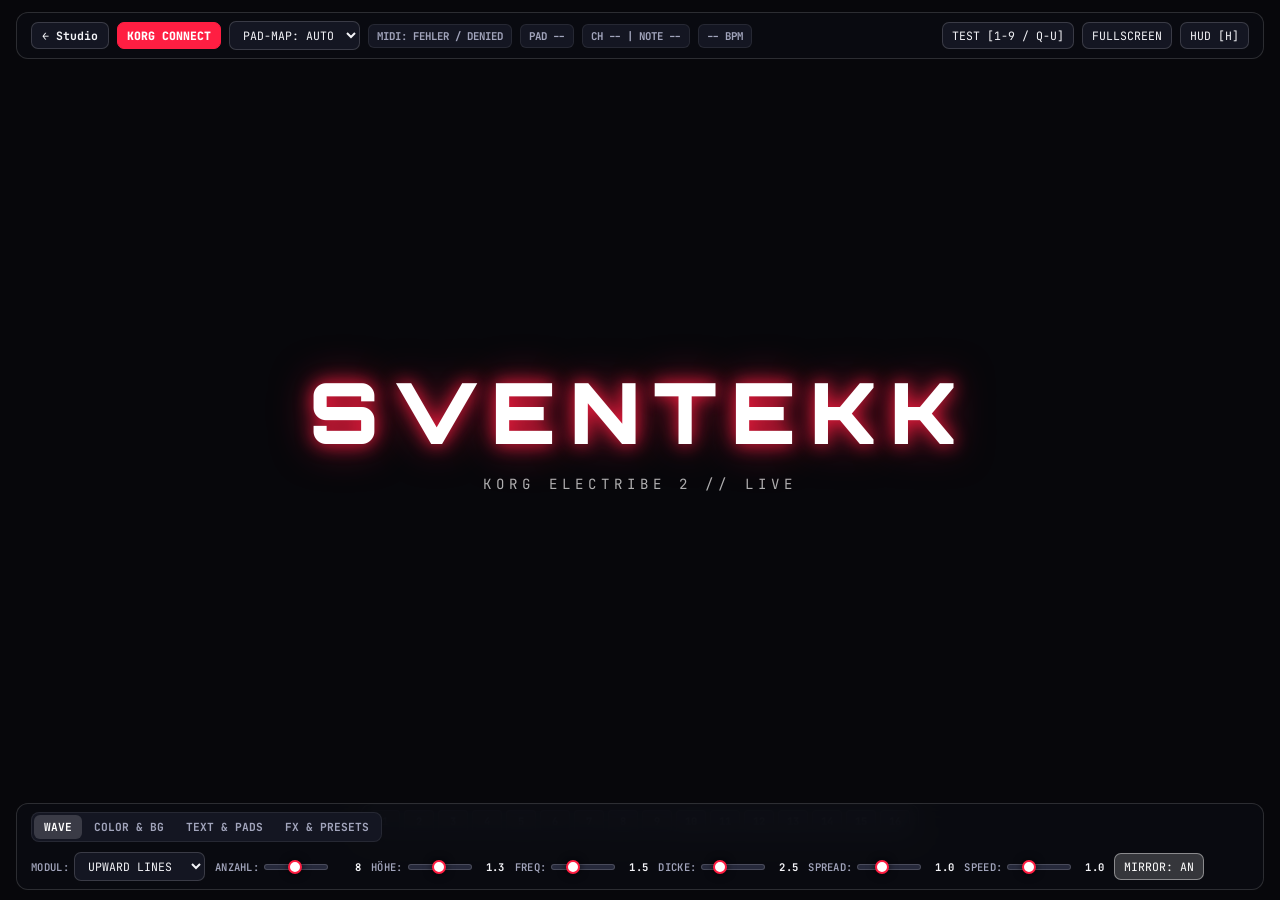
==== korg-live.html @ 54fda0f6 "Add files via upload" ====
<!DOCTYPE html>
<html lang="de">
<head>
  <meta charset="UTF-8" />
  <meta name="viewport" content="width=device-width, initial-scale=1.0" />
  <title>SVENTEKK // KORG ELECTRIBE 2 LIVE</title>
  <style>
    @import url('https://fonts.googleapis.com/css2?family=Orbitron:wght@700;900&family=JetBrains+Mono:wght@400;600;800&family=Black+Ops+One&family=Audiowide&display=swap');

    * {
      box-sizing: border-box;
      margin: 0;
      padding: 0;
      user-select: none;
    }

    :root {
      --accent: #ff1e42;
      --bg1: #07070b;
      --bg2: #190712;
      --bg-angle: 135deg;
      --bg-glow: 0.35;
      --panel: rgba(11, 12, 18, 0.88);
      --border: rgba(255, 255, 255, 0.14);
      --text: #f4f4f8;
      --muted: #a2a5bc;
      --control-bg: #141622;
      --track-bg: #26293b;
    }

    body {
      background: var(--bg1);
      color: var(--text);
      font-family: 'JetBrains Mono', monospace;
      overflow: hidden;
      width: 100vw;
      height: 100vh;
    }

    #bg-layer {
      position: fixed;
      inset: 0;
      z-index: 0;
      background: var(--bg1);
    }

    #stage {
      position: fixed;
      inset: 0;
      width: 100%;
      height: 100%;
      z-index: 1;
    }

    canvas#visualizer {
      position: fixed;
      inset: 0;
      width: 100%;
      height: 100%;
      display: block;
      z-index: 1;
    }

    #strobe-layer {
      position: fixed;
      inset: 0;
      pointer-events: none;
      opacity: 0;
      z-index: 2;
      mix-blend-mode: screen;
    }

    #center-overlay {
      position: fixed;
      inset: 0;
      display: flex;
      flex-direction: column;
      align-items: center;
      justify-content: center;
      pointer-events: none;
      z-index: 3;
      text-align: center;
      padding: 0 24px;
    }

    #artist-title {
      font-family: 'Orbitron', sans-serif;
      font-size: clamp(2.4rem, 6.6vw, 5.8rem);
      font-weight: 900;
      letter-spacing: 0.16em;
      text-transform: uppercase;
      color: #ffffff;
      text-shadow: 0 0 18px var(--accent), 0 0 42px color-mix(in srgb, var(--accent) 55%, transparent);
    }

    #sub-tag {
      margin-top: 10px;
      font-size: clamp(0.7rem, 1.2vw, 0.88rem);
      letter-spacing: 0.36em;
      color: rgba(255, 255, 255, 0.68);
      text-transform: uppercase;
    }

    #pad-callout {
      margin-top: 18px;
      padding: 6px 16px;
      border-radius: 999px;
      font-size: 0.82rem;
      font-weight: 800;
      letter-spacing: 0.14em;
      background: rgba(15, 17, 26, 0.78);
      border: 1px solid rgba(255, 255, 255, 0.18);
      color: #e2e8f0;
      opacity: 0;
      transform: translateY(6px) scale(0.95);
      transition: opacity 0.1s ease, transform 0.1s ease, border-color 0.1s ease, box-shadow 0.1s ease;
    }

    #pad-callout.active {
      opacity: 1;
      transform: translateY(0) scale(1);
    }

    #pad-callout.hidden-callout,
    body.hud-hidden #pad-callout {
      display: none !important;
    }

    #pad-grid {
      position: fixed;
      left: 50%;
      bottom: 62px;
      transform: translateX(-50%);
      z-index: 9;
      display: grid;
      grid-template-columns: repeat(16, 30px);
      gap: 4px;
      background: rgba(11, 12, 18, 0.92);
      border: 1px solid var(--border);
      padding: 5px 8px;
      border-radius: 9px;
      backdrop-filter: blur(12px);
    }

    #pad-grid.hidden-grid,
    body.hud-hidden #pad-grid {
      display: none;
    }

    .pad-cell {
      height: 22px;
      border-radius: 4px;
      background: #191c2b;
      border: 1px solid rgba(255, 255, 255, 0.16);
      display: flex;
      align-items: center;
      justify-content: center;
      font-size: 0.65rem;
      font-weight: 800;
      color: #c4c8e0;
      cursor: pointer;
      transition: transform 0.06s ease;
    }

    .pad-cell.triggered {
      transform: translateY(-2px) scale(1.06);
      border-color: #ffffff;
    }

    .pad-cell:active {
      transform: scale(0.92);
    }

    .pad-routing-list {
      display: flex;
      align-items: center;
      gap: 4px;
      flex-wrap: wrap;
      max-width: 100%;
    }

    .pad-route-card {
      display: flex;
      flex-direction: column;
      align-items: center;
      gap: 2px;
      padding: 3px 4px;
      border-radius: 6px;
      background: #11131d;
      border: 1px solid rgba(255, 255, 255, 0.1);
      min-width: 40px;
      transition: border-color 0.08s ease, box-shadow 0.08s ease;
    }

    .pad-route-card.triggered {
      border-color: #ffffff;
      box-shadow: 0 0 10px rgba(255, 255, 255, 0.45);
    }

    .pad-route-num {
      font-size: 0.6rem;
      font-weight: 800;
      color: #cbd5e1;
    }

    .pad-route-btns {
      display: flex;
      gap: 2px;
    }

    .mini-flag {
      padding: 1px 4px;
      font-size: 0.55rem;
      font-weight: 800;
      border-radius: 3px;
      border: 1px solid rgba(255, 255, 255, 0.14);
      background: #1a1d2d;
      color: #7c819c;
      cursor: pointer;
      line-height: 1.25;
    }

    .mini-flag.on-line {
      background: rgba(56, 189, 248, 0.24);
      border-color: #38bdf8;
      color: #7dd3fc;
    }

    .mini-flag.on-shake {
      background: rgba(255, 30, 66, 0.28);
      border-color: #ff1e42;
      color: #fda4af;
    }

    .mini-flag.on-rand {
      background: rgba(250, 204, 21, 0.24);
      border-color: #facc15;
      color: #fef08a;
    }

    .hud {
      position: fixed;
      left: 16px;
      right: 16px;
      z-index: 10;
      display: flex;
      flex-wrap: wrap;
      gap: 10px;
      align-items: center;
      justify-content: space-between;
      background: var(--panel);
      border: 1px solid var(--border);
      backdrop-filter: blur(14px);
      padding: 8px 14px;
      border-radius: 12px;
      transition: opacity 0.2s ease, transform 0.2s ease;
    }

    .hud-top { top: 12px; }
    .hud-bottom { bottom: 10px; }

    body.hud-hidden .hud {
      opacity: 0;
      pointer-events: none;
      transform: translateY(-10px);
    }
    body.hud-hidden .hud-bottom {
      transform: translateY(10px);
    }

    .group {
      display: flex;
      align-items: center;
      gap: 8px;
      flex-wrap: wrap;
    }

    .tab-bar {
      display: flex;
      gap: 2px;
      background: var(--control-bg);
      padding: 2px;
      border-radius: 8px;
      border: 1px solid rgba(255, 255, 255, 0.08);
    }

    .tab-btn {
      background: transparent;
      border: none;
      padding: 5px 10px;
      border-radius: 6px;
      font-size: 0.7rem;
      font-weight: 700;
      color: var(--muted);
      cursor: pointer;
    }

    .tab-btn.active {
      background: rgba(255, 255, 255, 0.16);
      color: #fff;
    }

    .tab-panel {
      display: none;
      align-items: center;
      gap: 10px;
      flex-wrap: wrap;
    }

    .tab-panel.active {
      display: flex;
    }

    .status-pill {
      padding: 4px 8px;
      border-radius: 6px;
      font-size: 0.67rem;
      font-weight: 700;
      background: var(--control-bg);
      border: 1px solid rgba(255, 255, 255, 0.08);
      color: var(--muted);
    }

    .status-pill.connected {
      background: rgba(16, 185, 129, 0.16);
      border-color: rgba(16, 185, 129, 0.4);
      color: #34d399;
    }

    .status-pill.pad-hot {
      color: #ffffff;
      border-color: var(--accent);
      background: rgba(255, 255, 255, 0.14);
    }

    button, select, input[type="text"] {
      background: var(--control-bg);
      color: var(--text);
      border: 1px solid rgba(255, 255, 255, 0.16);
      padding: 5px 9px;
      border-radius: 7px;
      font-family: inherit;
      font-size: 0.72rem;
      cursor: pointer;
      outline: none;
    }

    select option {
      background: #12141e;
      color: #f4f4f8;
    }

    input[type="text"] { cursor: text; }
    button:hover, select:hover { border-color: rgba(255, 255, 255, 0.36); }

    button.active-toggle {
      background: rgba(255, 255, 255, 0.18);
      border-color: rgba(255, 255, 255, 0.42);
      color: #fff;
    }

    button.primary {
      background: var(--accent);
      border-color: var(--accent);
      color: #fff;
      font-weight: 800;
    }

    label {
      font-size: 0.66rem;
      color: var(--muted);
      display: flex;
      align-items: center;
      gap: 5px;
      font-weight: 600;
      letter-spacing: 0.03em;
    }

    label span.val {
      color: var(--text);
      min-width: 28px;
      text-align: right;
      font-variant-numeric: tabular-nums;
      font-weight: 700;
    }

    input[type="range"] {
      -webkit-appearance: none;
      appearance: none;
      width: 64px;
      height: 6px;
      border-radius: 999px;
      background: var(--track-bg);
      border: 1px solid rgba(255, 255, 255, 0.16);
      cursor: pointer;
      outline: none;
    }

    input[type="range"]::-webkit-slider-thumb {
      -webkit-appearance: none;
      appearance: none;
      width: 14px;
      height: 14px;
      border-radius: 50%;
      background: #ffffff;
      border: 2px solid var(--accent);
      box-shadow: 0 0 8px rgba(0, 0, 0, 0.7);
      cursor: pointer;
    }

    input[type="range"]::-moz-range-track {
      height: 6px;
      border-radius: 999px;
      background: var(--track-bg);
      border: 1px solid rgba(255, 255, 255, 0.16);
    }

    input[type="range"]::-moz-range-thumb {
      width: 14px;
      height: 14px;
      border-radius: 50%;
      background: #ffffff;
      border: 2px solid var(--accent);
      box-shadow: 0 0 8px rgba(0, 0, 0, 0.7);
      cursor: pointer;
    }

    .swatches {
      display: flex;
      align-items: center;
      gap: 4px;
    }

    .swatch {
      width: 14px;
      height: 14px;
      border-radius: 50%;
      border: 1px solid rgba(255, 255, 255, 0.4);
      cursor: pointer;
    }
    .swatch:hover { transform: scale(1.15); }

    input[type="color"] {
      width: 22px;
      height: 22px;
      border: 1px solid rgba(255, 255, 255, 0.2);
      border-radius: 5px;
      background: var(--control-bg);
      padding: 1px;
      cursor: pointer;
    }

    a.back-btn {
      color: var(--text);
      text-decoration: none;
      font-size: 0.72rem;
      font-weight: 700;
      padding: 5px 10px;
      border-radius: 7px;
      background: var(--control-bg);
      border: 1px solid rgba(255, 255, 255, 0.16);
    }
    a.back-btn:hover { border-color: rgba(255, 255, 255, 0.36); }
  </style>
</head>
<body>

  <div id="bg-layer"></div>

  <div id="stage">
    <canvas id="visualizer"></canvas>
    <div id="strobe-layer"></div>

    <div id="center-overlay">
      <div id="artist-title">SVENTEKK</div>
      <div id="sub-tag">KORG ELECTRIBE 2 // LIVE</div>
      <div id="pad-callout">PAD 01 · LINES + SHAKE</div>
    </div>
  </div>

  <!-- 16-Pad Streifen -->
  <div id="pad-grid"></div>

  <!-- Top Bar -->
  <div class="hud hud-top">
    <div class="group">
      <a href="index.html" class="back-btn">← Studio</a>
      <button id="btn-midi" class="primary">KORG CONNECT</button>
      <select id="select-padmap" title="Wie Korg-Pads erkannt werden">
        <option value="auto">PAD-MAP: AUTO</option>
        <option value="channel">CHANNEL 1-16</option>
        <option value="note">NOTE-SCALE</option>
      </select>
      <span id="midi-status" class="status-pill">MIDI: OFF</span>
      <span id="pad-indicator" class="status-pill">PAD --</span>
      <span id="midi-debug" class="status-pill">CH -- | NOTE --</span>
      <span id="bpm-display" class="status-pill">-- BPM</span>
    </div>

    <div class="group">
      <button id="btn-test-pad">TEST [1-9 / Q-U]</button>
      <button id="btn-fullscreen">FULLSCREEN</button>
      <button id="btn-hide-hud">HUD [H]</button>
    </div>
  </div>

  <!-- Bottom Bar -->
  <div class="hud hud-bottom">
    <div class="tab-bar">
      <button class="tab-btn active" data-tab="wave">WAVE</button>
      <button class="tab-btn" data-tab="color">COLOR & BG</button>
      <button class="tab-btn" data-tab="text">TEXT & PADS</button>
      <button class="tab-btn" data-tab="fx">FX & PRESETS</button>
    </div>

    <!-- Tab 1: Wave-Module & Parameter -->
    <div class="tab-panel active" id="panel-wave">
      <label>MODUL:
        <select id="select-shape">
          <option value="upward-lines">UPWARD LINES</option>
          <option value="ribbon">CLEAN RIBBON</option>
          <option value="dual-wave">DUAL SINE</option>
          <option value="harmonic">HARMONIC WAVE</option>
          <option value="pulse-arc">PULSE ARC</option>
          <option value="matrix-bars">MATRIX BARS</option>
          <option value="zaag">ZAAG STEP</option>
        </select>
      </label>

      <label>ANZAHL:
        <input type="range" id="range-count" min="1" max="16" step="1" value="8" />
        <span class="val" id="val-count">8</span>
      </label>

      <label>HÖHE:
        <input type="range" id="range-height" min="0.2" max="2.5" step="0.1" value="1.3" />
        <span class="val" id="val-height">1.3</span>
      </label>

      <label>FREQ:
        <input type="range" id="range-freq" min="0.5" max="4.0" step="0.1" value="1.5" />
        <span class="val" id="val-freq">1.5</span>
      </label>

      <label>DICKE:
        <input type="range" id="range-width" min="1" max="8" step="0.5" value="2.5" />
        <span class="val" id="val-width">2.5</span>
      </label>

      <label>SPREAD:
        <input type="range" id="range-spread" min="0.2" max="2.5" step="0.1" value="1.0" />
        <span class="val" id="val-spread">1.0</span>
      </label>

      <label>SPEED:
        <input type="range" id="range-speed" min="0.2" max="3.0" step="0.1" value="1.0" />
        <span class="val" id="val-speed">1.0</span>
      </label>

      <button id="btn-mirror" class="active-toggle">MIRROR: AN</button>
    </div>

    <!-- Tab 2: Color & Background -->
    <div class="tab-panel" id="panel-color">
      <label>WAVE-FARBE:
        <select id="select-colormode">
          <option value="single">SINGLE</option>
          <option value="pad-mix">16-PAD MIX</option>
          <option value="duo">DUO (1 + 2)</option>
          <option value="spectrum">SPECTRUM</option>
        </select>
      </label>

      <label>FARBE 1:
        <div class="swatches">
          <div class="swatch" style="background:#ff1e42;" data-color="#ff1e42"></div>
          <div class="swatch" style="background:#00f5d4;" data-color="#00f5d4"></div>
          <div class="swatch" style="background:#39ff14;" data-color="#39ff14"></div>
          <div class="swatch" style="background:#ff2a85;" data-color="#ff2a85"></div>
          <div class="swatch" style="background:#a855f7;" data-color="#a855f7"></div>
          <div class="swatch" style="background:#facc15;" data-color="#facc15"></div>
        </div>
        <input type="color" id="input-color" value="#ff1e42" />
      </label>

      <label>FARBE 2:
        <input type="color" id="input-color2" value="#00f5d4" />
      </label>

      <label>BG-MODUS:
        <select id="select-bgmode">
          <option value="solid">NORMAL (SOLID)</option>
          <option value="gradient">VERLAUF (GRADIENT)</option>
          <option value="neon">NEON GLOW</option>
          <option value="pulse">KICK-NEON PULSE</option>
        </select>
      </label>

      <label>BG 1:
        <input type="color" id="input-bg" value="#07070b" />
      </label>

      <label>BG 2:
        <input type="color" id="input-bg2" value="#1c0714" />
      </label>

      <label>WINKEL:
        <input type="range" id="range-bgangle" min="0" max="360" step="5" value="135" />
        <span class="val" id="val-bgangle">135°</span>
      </label>

      <label>BG-GLOW:
        <input type="range" id="range-bgglow" min="0" max="1" step="0.05" value="0.4" />
        <span class="val" id="val-bgglow">0.40</span>
      </label>

      <label>TRAIL:
        <input type="range" id="range-trail" min="0.1" max="0.85" step="0.02" value="0.34" />
        <span class="val" id="val-trail">0.34</span>
      </label>

      <label>BASIS Y:
        <input type="range" id="range-basey" min="0.3" max="1.0" step="0.01" value="1.00" />
        <span class="val" id="val-basey">1.00</span>
      </label>
    </div>

    <!-- Tab 3: Text & Pro-Pad Routing -->
    <div class="tab-panel" id="panel-text">
      <label>NAME:
        <input type="text" id="input-name" value="SVENTEKK" maxlength="20" style="width:95px;" />
      </label>
      <label>FONT:
        <select id="select-font">
          <option value="'Orbitron', sans-serif">ORBITRON</option>
          <option value="'Black Ops One', cursive">STENCIL</option>
          <option value="'Audiowide', cursive">AUDIOWIDE</option>
          <option value="'JetBrains Mono', monospace">MONO</option>
        </select>
      </label>

      <div class="pad-routing-list" id="pad-routing-list" title="L = Linien bewegen, S = Shake, R = Zufällige Position"></div>

      <button id="btn-preset-kickshake" title="Shake nur auf Pad 1, Linien auf allen Pads">PAD 1 SHAKE</button>
      <button id="btn-all-rand" title="Zufällige Linie/Zone bei Auslösung ein/aus">RND POS: AUS</button>
      <button id="btn-callout-toggle" class="active-toggle">PAD-POPUP: AN</button>
      <button id="btn-pads-toggle" class="active-toggle">16-PADS</button>
    </div>

    <!-- Tab 4: FX & Presets -->
    <div class="tab-panel" id="panel-fx">
      <button id="btn-audio">AUDIO IN</button>
      <button id="btn-strobe">STROBE: AUS</button>
      <button id="btn-shake-master" class="active-toggle">SHAKE MASTER: AN</button>
      <select id="select-preset">
        <option value="">PRESET...</option>
        <option value="slot1">SLOT 1</option>
        <option value="slot2">SLOT 2</option>
        <option value="slot3">SLOT 3</option>
      </select>
      <button id="btn-save-preset">SAVE</button>
    </div>
  </div>

  <script>
    const bgLayer = document.getElementById('bg-layer');
    const stage = document.getElementById('stage');
    const canvas = document.getElementById('visualizer');
    const ctx = canvas.getContext('2d', { alpha: true });
    const strobeLayer = document.getElementById('strobe-layer');
    const padGrid = document.getElementById('pad-grid');
    const padRoutingList = document.getElementById('pad-routing-list');

    const artistTitle = document.getElementById('artist-title');
    const subTag = document.getElementById('sub-tag');
    const padCallout = document.getElementById('pad-callout');
    const midiStatus = document.getElementById('midi-status');
    const padIndicator = document.getElementById('pad-indicator');
    const midiDebug = document.getElementById('midi-debug');
    const bpmDisplay = document.getElementById('bpm-display');

    const inputName = document.getElementById('input-name');
    const selectFont = document.getElementById('select-font');
    const selectShape = document.getElementById('select-shape');
    const selectColorMode = document.getElementById('select-colormode');
    const selectBgMode = document.getElementById('select-bgmode');
    const selectPadMap = document.getElementById('select-padmap');

    const rangeCount = document.getElementById('range-count');
    const rangeHeight = document.getElementById('range-height');
    const rangeFreq = document.getElementById('range-freq');
    const rangeWidth = document.getElementById('range-width');
    const rangeSpread = document.getElementById('range-spread');
    const rangeSpeed = document.getElementById('range-speed');
    const rangeBgAngle = document.getElementById('range-bgangle');
    const rangeBgGlow = document.getElementById('range-bgglow');
    const rangeTrail = document.getElementById('range-trail');
    const rangeBaseY = document.getElementById('range-basey');

    const valCount = document.getElementById('val-count');
    const valHeight = document.getElementById('val-height');
    const valFreq = document.getElementById('val-freq');
    const valWidth = document.getElementById('val-width');
    const valSpread = document.getElementById('val-spread');
    const valSpeed = document.getElementById('val-speed');
    const valBgAngle = document.getElementById('val-bgangle');
    const valBgGlow = document.getElementById('val-bgglow');
    const valTrail = document.getElementById('val-trail');
    const valBaseY = document.getElementById('val-basey');

    const inputColor = document.getElementById('input-color');
    const inputColor2 = document.getElementById('input-color2');
    const inputBg = document.getElementById('input-bg');
    const inputBg2 = document.getElementById('input-bg2');
    const selectPreset = document.getElementById('select-preset');

    const NEON_PALETTE = [
      '#ff1e42', '#00f5d4', '#39ff14', '#ff2a85',
      '#a855f7', '#facc15', '#38bdf8', '#fb923c'
    ];

    function hexToRgb(hex) {
      const clean = (hex || '#07070b').replace('#', '');
      const num = parseInt(clean.padEnd(6, '0').slice(0, 6), 16);
      return {
        r: (num >> 16) & 255,
        g: (num >> 8) & 255,
        b: num & 255
      };
    }

    let primaryColor = inputColor.value;
    let secondaryColor = inputColor2.value;
    let bgColor = inputBg.value;
    let bgColor2 = inputBg2.value;
    let rgb1 = hexToRgb(primaryColor);
    let rgb2 = hexToRgb(secondaryColor);
    let bgRgb1 = hexToRgb(bgColor);
    let bgRgb2 = hexToRgb(bgColor2);

    let colorMode = selectColorMode.value;
    let bgMode = selectBgMode.value;
    let padMapMode = selectPadMap.value;
    let bgAngle = parseInt(rangeBgAngle.value, 10);
    let bgGlow = parseFloat(rangeBgGlow.value);

    let waveCount = parseInt(rangeCount.value, 10);
    let waveHeight = parseFloat(rangeHeight.value);
    let freqScale = parseFloat(rangeFreq.value);
    let lineThickness = parseFloat(rangeWidth.value);
    let spreadScale = parseFloat(rangeSpread.value);
    let waveSpeed = parseFloat(rangeSpeed.value);
    let trailAlpha = parseFloat(rangeTrail.value);
    let baseLineRatio = parseFloat(rangeBaseY.value);
    let waveShape = selectShape.value;

    let mirrorEnabled = true;
    let strobeEnabled = false;
    let shakeMasterEnabled = true;
    let calloutEnabled = true;
    let time = 0;
    let shakeImpulse = 0;
    let calloutTimer = null;

    let analyser = null;
    let audioData = null;
    let midiAccessInstance = null;

    const channelLastNote = new Map();
    const noteToPadSlot = new Map();
    let nextAutoSlot = 0;

    const NUM_PADS = 16;
    const pads = Array.from({ length: NUM_PADS }, (_, i) => {
      const col = NEON_PALETTE[i % NEON_PALETTE.length];
      const homeX = (i + 0.5) / NUM_PADS;
      return {
        id: i + 1,
        energy: 0,
        hitFlash: 0,
        linesOn: true,
        shakeOn: i === 0,
        randPosOn: false,
        homeX,
        centerX: homeX,
        randSpotX: homeX,
        phase: i * 0.55,
        freq: 2.0 + (i % 6) * 0.75,
        color: col,
        rgb: hexToRgb(col),
        el: null,
        cardEl: null,
        lineBtn: null,
        shakeBtn: null,
        randBtn: null
      };
    });

    function syncPadRoutingUI() {
      pads.forEach((pad) => {
        if (pad.lineBtn) {
          pad.lineBtn.classList.toggle('on-line', pad.linesOn);
          pad.lineBtn.title = `Pad ${pad.id}: Linien ${pad.linesOn ? 'AN' : 'AUS'}`;
        }
        if (pad.shakeBtn) {
          pad.shakeBtn.classList.toggle('on-shake', pad.shakeOn);
          pad.shakeBtn.title = `Pad ${pad.id}: Shake ${pad.shakeOn ? 'AN' : 'AUS'}`;
        }
        if (pad.randBtn) {
          pad.randBtn.classList.toggle('on-rand', pad.randPosOn);
          pad.randBtn.title = `Pad ${pad.id}: ${pad.randPosOn ? 'Zufällige Position (RND)' : 'Fester Bereich / Rechte Seite'}`;
        }
      });

      const btnAllRand = document.getElementById('btn-all-rand');
      const anyRand = pads.some((p) => p.randPosOn);
      btnAllRand.textContent = `RND POS: ${anyRand ? 'AN' : 'AUS'}`;
      btnAllRand.classList.toggle('active-toggle', anyRand);
    }

    pads.forEach((pad) => {
      const cell = document.createElement('div');
      cell.className = 'pad-cell';
      cell.textContent = pad.id;
      cell.title = `Pad ${pad.id}`;
      cell.addEventListener('pointerdown', () => triggerPad(pad.id - 1, 127, 36 + pad.id));
      padGrid.appendChild(cell);
      pad.el = cell;

      const card = document.createElement('div');
      card.className = 'pad-route-card';

      const num = document.createElement('span');
      num.className = 'pad-route-num';
      num.textContent = `P${pad.id}`;

      const btns = document.createElement('div');
      btns.className = 'pad-route-btns';

      const lBtn = document.createElement('button');
      lBtn.type = 'button';
      lBtn.className = 'mini-flag';
      lBtn.textContent = 'L';
      lBtn.addEventListener('click', (e) => {
        e.stopPropagation();
        pad.linesOn = !pad.linesOn;
        syncPadRoutingUI();
      });

      const sBtn = document.createElement('button');
      sBtn.type = 'button';
      sBtn.className = 'mini-flag';
      sBtn.textContent = 'S';
      sBtn.addEventListener('click', (e) => {
        e.stopPropagation();
        pad.shakeOn = !pad.shakeOn;
        syncPadRoutingUI();
      });

      const rBtn = document.createElement('button');
      rBtn.type = 'button';
      rBtn.className = 'mini-flag';
      rBtn.textContent = 'R';
      rBtn.addEventListener('click', (e) => {
        e.stopPropagation();
        pad.randPosOn = !pad.randPosOn;
        if (!pad.randPosOn) {
          pad.centerX = pad.homeX;
          pad.randSpotX = pad.homeX;
        }
        syncPadRoutingUI();
      });

      btns.appendChild(lBtn);
      btns.appendChild(sBtn);
      btns.appendChild(rBtn);
      card.appendChild(num);
      card.appendChild(btns);
      padRoutingList.appendChild(card);

      pad.cardEl = card;
      pad.lineBtn = lBtn;
      pad.shakeBtn = sBtn;
      pad.randBtn = rBtn;
    });
    syncPadRoutingUI();

    document.getElementById('btn-preset-kickshake').addEventListener('click', () => {
      pads.forEach((p, idx) => {
        p.linesOn = true;
        p.shakeOn = idx === 0;
      });
      syncPadRoutingUI();
    });

    document.getElementById('btn-all-rand').addEventListener('click', () => {
      const target = !pads.every((p) => p.randPosOn);
      pads.forEach((p) => {
        p.randPosOn = target;
        if (!target) {
          p.centerX = p.homeX;
          p.randSpotX = p.homeX;
        }
      });
      syncPadRoutingUI();
    });

    document.querySelectorAll('.tab-btn').forEach((btn) => {
      btn.addEventListener('click', () => {
        document.querySelectorAll('.tab-btn').forEach((b) => b.classList.remove('active'));
        document.querySelectorAll('.tab-panel').forEach((p) => p.classList.remove('active'));
        btn.classList.add('active');
        document.getElementById(`panel-${btn.dataset.tab}`).classList.add('active');
      });
    });

    let clockTicks = [];
    let viewW = window.innerWidth;
    let viewH = window.innerHeight;

    function resize() {
      viewW = window.innerWidth;
      viewH = window.innerHeight;
      const dpr = Math.min(window.devicePixelRatio || 1, 1.5);
      canvas.width = Math.floor(viewW * dpr);
      canvas.height = Math.floor(viewH * dpr);
      ctx.setTransform(dpr, 0, 0, dpr, 0, 0);
      ctx.lineCap = 'round';
      ctx.lineJoin = 'round';
    }
    window.addEventListener('resize', resize);
    resize();

    function applyBackgroundStyle(pulseBoost = 0) {
      const glowAlpha = Math.min(0.85, bgGlow + pulseBoost);
      if (bgMode === 'solid') {
        bgLayer.style.background = bgColor;
      } else if (bgMode === 'gradient') {
        bgLayer.style.background = `linear-gradient(${bgAngle}deg, ${bgColor} 0%, ${bgColor2} 100%)`;
      } else if (bgMode === 'neon') {
        bgLayer.style.background =
          `radial-gradient(circle at 50% 52%, rgba(${rgb1.r}, ${rgb1.g}, ${rgb1.b}, ${glowAlpha.toFixed(2)}) 0%, rgba(${bgRgb2.r}, ${bgRgb2.g}, ${bgRgb2.b}, 0.88) 52%, ${bgColor} 100%)`;
      } else if (bgMode === 'pulse') {
        const dynamicAng = (bgAngle + Math.sin(time * 0.8) * 35) % 360;
        bgLayer.style.background =
          `radial-gradient(circle at 50% 50%, rgba(${rgb1.r}, ${rgb1.g}, ${rgb1.b}, ${Math.min(0.9, glowAlpha * 1.15).toFixed(2)}) 0%, transparent 62%), linear-gradient(${dynamicAng}deg, ${bgColor}, ${bgColor2})`;
      }
    }

    function setBgColor1(hex) {
      bgColor = hex;
      bgRgb1 = hexToRgb(hex);
      inputBg.value = hex;
      applyBackgroundStyle();
    }

    function setBgColor2(hex) {
      bgColor2 = hex;
      bgRgb2 = hexToRgb(hex);
      inputBg2.value = hex;
      applyBackgroundStyle();
    }

    function setNeonColor(hex) {
      primaryColor = hex;
      rgb1 = hexToRgb(hex);
      inputColor.value = hex;
      document.documentElement.style.setProperty('--accent', hex);
      applyBackgroundStyle();
    }

    function setSecondColor(hex) {
      secondaryColor = hex;
      rgb2 = hexToRgb(hex);
      inputColor2.value = hex;
    }

    function getColorForIndex(index, padObj = null) {
      if (colorMode === 'pad-mix') {
        const p = padObj || pads[index % NUM_PADS];
        return { hex: p.color, rgb: p.rgb };
      }
      if (colorMode === 'duo') {
        const useSecond = index % 2 === 1;
        return {
          hex: useSecond ? secondaryColor : primaryColor,
          rgb: useSecond ? rgb2 : rgb1
        };
      }
      if (colorMode === 'spectrum') {
        const hue = Math.round((time * 32 + index * (360 / Math.max(1, waveCount))) % 360);
        return { hex: `hsl(${hue}, 95%, 60%)`, hsl: `hsla(${hue}, 95%, 60%, ` };
      }
      return { hex: primaryColor, rgb: rgb1 };
    }

    function rgbaStr(cObj, alpha) {
      const a = Math.max(0.06, Math.min(1, alpha)).toFixed(2);
      if (cObj.hsl) return `${cObj.hsl}${a})`;
      return `rgba(${cObj.rgb.r}, ${cObj.rgb.g}, ${cObj.rgb.b}, ${a})`;
    }

    function showTriggeredPadFeedback(pad) {
      const colObj = getColorForIndex(pad.id - 1, pad);
      const colHex = colObj.hex || primaryColor;
      const padNumStr = String(pad.id).padStart(2, '0');
      const modes = [];
      if (pad.linesOn) modes.push(pad.randPosOn ? 'LINES·RND' : 'LINES·ZONE');
      if (pad.shakeOn && shakeMasterEnabled) modes.push('SHAKE');
      const modeText = modes.length ? modes.join(' + ') : 'MUTED';

      padIndicator.textContent = `PAD ${padNumStr}`;
      padIndicator.classList.add('pad-hot');
      padIndicator.style.borderColor = colHex;
      padIndicator.style.boxShadow = `0 0 10px ${colHex}`;

      if (calloutEnabled) {
        padCallout.textContent = `PAD ${padNumStr} · ${modeText}`;
        padCallout.style.borderColor = colHex;
        padCallout.style.boxShadow = `0 0 18px ${colHex}`;
        padCallout.classList.add('active');
      }

      if (calloutTimer) clearTimeout(calloutTimer);
      calloutTimer = setTimeout(() => {
        padCallout.classList.remove('active');
        padIndicator.classList.remove('pad-hot');
        padIndicator.style.borderColor = '';
        padIndicator.style.boxShadow = '';
      }, 420);
    }

    inputName.addEventListener('input', (e) => { artistTitle.textContent = e.target.value || ' '; });
    selectFont.addEventListener('change', (e) => { artistTitle.style.fontFamily = e.target.value; });
    selectShape.addEventListener('change', (e) => { waveShape = e.target.value; });
    selectColorMode.addEventListener('change', (e) => { colorMode = e.target.value; });
    selectPadMap.addEventListener('change', (e) => { padMapMode = e.target.value; });

    selectBgMode.addEventListener('change', (e) => {
      bgMode = e.target.value;
      applyBackgroundStyle();
    });

    rangeBgAngle.addEventListener('input', (e) => {
      bgAngle = parseInt(e.target.value, 10);
      valBgAngle.textContent = `${bgAngle}°`;
      applyBackgroundStyle();
    });

    rangeBgGlow.addEventListener('input', (e) => {
      bgGlow = parseFloat(e.target.value);
      valBgGlow.textContent = bgGlow.toFixed(2);
      applyBackgroundStyle();
    });

    rangeCount.addEventListener('input', (e) => {
      waveCount = parseInt(e.target.value, 10);
      valCount.textContent = waveCount;
    });
    rangeHeight.addEventListener('input', (e) => {
      waveHeight = parseFloat(e.target.value);
      valHeight.textContent = waveHeight.toFixed(1);
    });
    rangeFreq.addEventListener('input', (e) => {
      freqScale = parseFloat(e.target.value);
      valFreq.textContent = freqScale.toFixed(1);
    });
    rangeWidth.addEventListener('input', (e) => {
      lineThickness = parseFloat(e.target.value);
      valWidth.textContent = lineThickness.toFixed(1);
    });
    rangeSpread.addEventListener('input', (e) => {
      spreadScale = parseFloat(e.target.value);
      valSpread.textContent = spreadScale.toFixed(1);
    });
    rangeSpeed.addEventListener('input', (e) => {
      waveSpeed = parseFloat(e.target.value);
      valSpeed.textContent = waveSpeed.toFixed(1);
    });
    rangeTrail.addEventListener('input', (e) => {
      trailAlpha = parseFloat(e.target.value);
      valTrail.textContent = trailAlpha.toFixed(2);
    });
    rangeBaseY.addEventListener('input', (e) => {
      baseLineRatio = parseFloat(e.target.value);
      valBaseY.textContent = baseLineRatio.toFixed(2);
    });

    inputBg.addEventListener('input', (e) => setBgColor1(e.target.value));
    inputBg2.addEventListener('input', (e) => setBgColor2(e.target.value));
    inputColor.addEventListener('input', (e) => setNeonColor(e.target.value));
    inputColor2.addEventListener('input', (e) => setSecondColor(e.target.value));

    document.querySelectorAll('.swatch').forEach((sw) => {
      sw.addEventListener('click', () => setNeonColor(sw.dataset.color));
    });

    const btnMirror = document.getElementById('btn-mirror');
    btnMirror.addEventListener('click', () => {
      mirrorEnabled = !mirrorEnabled;
      btnMirror.textContent = `MIRROR: ${mirrorEnabled ? 'AN' : 'AUS'}`;
      btnMirror.classList.toggle('active-toggle', mirrorEnabled);
    });

    const btnStrobe = document.getElementById('btn-strobe');
    btnStrobe.addEventListener('click', () => {
      strobeEnabled = !strobeEnabled;
      btnStrobe.textContent = `STROBE: ${strobeEnabled ? 'AN' : 'AUS'}`;
      btnStrobe.classList.toggle('active-toggle', strobeEnabled);
    });

    const btnShakeMaster = document.getElementById('btn-shake-master');
    btnShakeMaster.addEventListener('click', () => {
      shakeMasterEnabled = !shakeMasterEnabled;
      btnShakeMaster.textContent = `SHAKE MASTER: ${shakeMasterEnabled ? 'AN' : 'AUS'}`;
      btnShakeMaster.classList.toggle('active-toggle', shakeMasterEnabled);
    });

    const btnCalloutToggle = document.getElementById('btn-callout-toggle');
    btnCalloutToggle.addEventListener('click', () => {
      calloutEnabled = !calloutEnabled;
      padCallout.classList.toggle('hidden-callout', !calloutEnabled);
      if (!calloutEnabled) padCallout.classList.remove('active');
      btnCalloutToggle.textContent = `PAD-POPUP: ${calloutEnabled ? 'AN' : 'AUS'}`;
      btnCalloutToggle.classList.toggle('active-toggle', calloutEnabled);
    });

    const btnPadsToggle = document.getElementById('btn-pads-toggle');
    btnPadsToggle.addEventListener('click', () => {
      const hidden = padGrid.classList.toggle('hidden-grid');
      btnPadsToggle.classList.toggle('active-toggle', !hidden);
    });

    document.getElementById('btn-hide-hud').addEventListener('click', () => {
      document.body.classList.toggle('hud-hidden');
    });

    document.getElementById('btn-fullscreen').addEventListener('click', () => {
      if (!document.fullscreenElement) document.documentElement.requestFullscreen();
      else document.exitFullscreen();
    });

    function getCurrentConfig() {
      return {
        name: inputName.value,
        sub: subTag.textContent,
        font: selectFont.value,
        shape: waveShape,
        colorMode,
        bgMode,
        bgAngle,
        bgGlow,
        count: waveCount,
        height: waveHeight,
        freq: freqScale,
        width: lineThickness,
        spread: spreadScale,
        speed: waveSpeed,
        trail: trailAlpha,
        baseY: baseLineRatio,
        mirrorEnabled,
        calloutEnabled,
        bgColor,
        bgColor2,
        color: primaryColor,
        color2: secondaryColor,
        strobeEnabled,
        shakeMasterEnabled,
        padRouting: pads.map((p) => ({
          linesOn: p.linesOn,
          shakeOn: p.shakeOn,
          randPosOn: p.randPosOn
        }))
      };
    }

    function applyConfig(cfg) {
      if (!cfg) return;
      inputName.value = cfg.name ?? 'SVENTEKK';
      artistTitle.textContent = inputName.value || ' ';
      subTag.textContent = cfg.sub ?? 'KORG ELECTRIBE 2 // LIVE';
      selectFont.value = cfg.font ?? "'Orbitron', sans-serif";
      artistTitle.style.fontFamily = selectFont.value;
      selectShape.value = cfg.shape ?? 'upward-lines';
      waveShape = selectShape.value;
      colorMode = cfg.colorMode ?? 'single';
      selectColorMode.value = colorMode;

      bgMode = cfg.bgMode ?? 'solid';
      selectBgMode.value = bgMode;
      bgAngle = cfg.bgAngle ?? 135;
      rangeBgAngle.value = bgAngle;
      valBgAngle.textContent = `${bgAngle}°`;
      bgGlow = cfg.bgGlow ?? 0.4;
      rangeBgGlow.value = bgGlow;
      valBgGlow.textContent = bgGlow.toFixed(2);

      waveCount = cfg.count ?? 8;
      rangeCount.value = waveCount;
      valCount.textContent = waveCount;

      waveHeight = cfg.height ?? 1.3;
      rangeHeight.value = waveHeight;
      valHeight.textContent = waveHeight.toFixed(1);

      freqScale = cfg.freq ?? 1.5;
      rangeFreq.value = freqScale;
      valFreq.textContent = freqScale.toFixed(1);

      lineThickness = cfg.width ?? 2.5;
      rangeWidth.value = lineThickness;
      valWidth.textContent = lineThickness.toFixed(1);

      spreadScale = cfg.spread ?? 1.0;
      rangeSpread.value = spreadScale;
      valSpread.textContent = spreadScale.toFixed(1);

      waveSpeed = cfg.speed ?? 1.0;
      rangeSpeed.value = waveSpeed;
      valSpeed.textContent = waveSpeed.toFixed(1);

      trailAlpha = cfg.trail ?? 0.34;
      rangeTrail.value = trailAlpha;
      valTrail.textContent = trailAlpha.toFixed(2);

      baseLineRatio = cfg.baseY ?? 1.0;
      rangeBaseY.value = baseLineRatio;
      valBaseY.textContent = baseLineRatio.toFixed(2);

      mirrorEnabled = cfg.mirrorEnabled !== undefined ? !!cfg.mirrorEnabled : true;
      btnMirror.textContent = `MIRROR: ${mirrorEnabled ? 'AN' : 'AUS'}`;
      btnMirror.classList.toggle('active-toggle', mirrorEnabled);

      calloutEnabled = cfg.calloutEnabled !== undefined ? !!cfg.calloutEnabled : true;
      padCallout.classList.toggle('hidden-callout', !calloutEnabled);
      btnCalloutToggle.textContent = `PAD-POPUP: ${calloutEnabled ? 'AN' : 'AUS'}`;
      btnCalloutToggle.classList.toggle('active-toggle', calloutEnabled);

      setBgColor1(cfg.bgColor ?? '#07070b');
      setBgColor2(cfg.bgColor2 ?? '#1c0714');
      setNeonColor(cfg.color ?? '#ff1e42');
      setSecondColor(cfg.color2 ?? '#00f5d4');

      strobeEnabled = !!cfg.strobeEnabled;
      btnStrobe.textContent = `STROBE: ${strobeEnabled ? 'AN' : 'AUS'}`;
      btnStrobe.classList.toggle('active-toggle', strobeEnabled);

      shakeMasterEnabled = cfg.shakeMasterEnabled !== undefined ? !!cfg.shakeMasterEnabled : true;
      btnShakeMaster.textContent = `SHAKE MASTER: ${shakeMasterEnabled ? 'AN' : 'AUS'}`;
      btnShakeMaster.classList.toggle('active-toggle', shakeMasterEnabled);

      if (Array.isArray(cfg.padRouting)) {
        cfg.padRouting.forEach((r, idx) => {
          if (pads[idx] && r) {
            pads[idx].linesOn = r.linesOn !== undefined ? !!r.linesOn : true;
            pads[idx].shakeOn = !!r.shakeOn;
            pads[idx].randPosOn = !!r.randPosOn;
            pads[idx].centerX = pads[idx].homeX;
            pads[idx].randSpotX = pads[idx].homeX;
          }
        });
        syncPadRoutingUI();
      }
    }

    document.getElementById('btn-save-preset').addEventListener('click', () => {
      const slot = selectPreset.value || 'slot1';
      selectPreset.value = slot;
      localStorage.setItem(`sventekk_korg_live_${slot}`, JSON.stringify(getCurrentConfig()));
      padIndicator.textContent = `SAVED ${slot.toUpperCase()}`;
    });

    selectPreset.addEventListener('change', () => {
      if (!selectPreset.value) return;
      const raw = localStorage.getItem(`sventekk_korg_live_${selectPreset.value}`);
      if (raw) {
        applyConfig(JSON.parse(raw));
        padIndicator.textContent = `LOADED ${selectPreset.value.toUpperCase()}`;
      }
    });

    function triggerPad(padIndex, velocity = 115, note = 36) {
      const idx = ((padIndex % NUM_PADS) + NUM_PADS) % NUM_PADS;
      const pad = pads[idx];
      const strength = Math.max(0.35, (velocity / 127) * 1.45);

      pad.hitFlash = 1.0;

      if (pad.linesOn) {
        pad.energy = Math.max(pad.energy, strength);
        pad.freq = 1.8 + ((note % 12) * 0.32) + (idx * 0.12);
        if (pad.randPosOn) {
          const rndX = 0.04 + Math.random() * 0.92;
          pad.centerX = rndX;
          pad.randSpotX = rndX;
        } else {
          pad.centerX = pad.homeX;
          pad.randSpotX = pad.homeX;
        }
      }

      if (pad.shakeOn && shakeMasterEnabled) {
        shakeImpulse = Math.max(shakeImpulse, strength * 0.95);
      }

      showTriggeredPadFeedback(pad);
    }

    const KEY_PAD_MAP = {
      '1': 0, '2': 1, '3': 2, '4': 3, '5': 4, '6': 5, '7': 6, '8': 7,
      '9': 8, '0': 9, 'q': 10, 'w': 11, 'e': 12, 'r': 13, 't': 14, 'z': 15, 'y': 15
    };

    document.getElementById('btn-test-pad').addEventListener('click', () => {
      triggerPad(Math.floor(Math.random() * NUM_PADS), 125, 36 + Math.floor(Math.random() * 24));
    });

    window.addEventListener('keydown', (e) => {
      if (['INPUT', 'SELECT'].includes(document.activeElement.tagName)) return;
      if (e.repeat) return;
      const k = e.key.toLowerCase();
      if (e.code === 'Space') {
        e.preventDefault();
        triggerPad(Math.floor(Math.random() * NUM_PADS), 127, 36);
      } else if (k in KEY_PAD_MAP) {
        triggerPad(KEY_PAD_MAP[k], 125, 36 + KEY_PAD_MAP[k] * 2);
      } else if (k === 'h') {
        document.body.classList.toggle('hud-hidden');
      }
    });

    function resolvePadIndex(channel, note) {
      if (padMapMode === 'channel') {
        return channel % NUM_PADS;
      }
      if (padMapMode === 'note') {
        if (!noteToPadSlot.has(note)) {
          noteToPadSlot.set(note, nextAutoSlot % NUM_PADS);
          nextAutoSlot++;
        }
        return noteToPadSlot.get(note);
      }
      const prevNote = channelLastNote.get(channel);
      channelLastNote.set(channel, note);
      if (prevNote !== undefined && prevNote !== note) {
        if (!noteToPadSlot.has(note)) {
          noteToPadSlot.set(note, nextAutoSlot % NUM_PADS);
          nextAutoSlot++;
        }
        return noteToPadSlot.get(note);
      }
      return channel % NUM_PADS;
    }

    function attachAllMidiInputs(access, isManualClick = false) {
      const inputs = Array.from(access.inputs.values());

      if (inputs.length === 0) {
        midiStatus.textContent = isManualClick ? 'MIDI: KEIN GERÄT' : 'MIDI: OFF';
        midiStatus.classList.remove('connected');
        return;
      }

      for (const input of inputs) {
        input.onmidimessage = null;
        input.onmidimessage = handleMidiMessage;
        if (typeof input.open === 'function') {
          input.open().catch(() => {});
        }
      }

      const deviceName = inputs[0].name || 'ELECTRIBE 2';
      midiStatus.textContent = `MIDI: ${deviceName}`;
      midiStatus.classList.add('connected');
    }

    async function connectMidi(isManualClick = false) {
      if (!navigator.requestMIDIAccess) {
        midiStatus.textContent = 'MIDI: UNSUPPORTED';
        midiStatus.classList.remove('connected');
        return;
      }

      midiStatus.textContent = 'MIDI: VERBINDE...';

      try {
        const access = await navigator.requestMIDIAccess({ sysex: false });
        midiAccessInstance = access;
        attachAllMidiInputs(access, isManualClick);

        access.onstatechange = () => {
          if (midiAccessInstance) {
            attachAllMidiInputs(midiAccessInstance, isManualClick);
          }
        };
      } catch (err) {
        console.error('MIDI Error:', err);
        midiStatus.textContent = 'MIDI: FEHLER / DENIED';
        midiStatus.classList.remove('connected');
      }
    }

    document.getElementById('btn-midi').addEventListener('click', () => connectMidi(true));
    connectMidi(false);

    function handleMidiMessage(msg) {
      const [status, data1, data2] = msg.data;
      const command = status & 0xf0;
      const channel = status & 0x0f;

      // MIDI Stop -> sofort alles auf 0
      if (status === 0xfc || status === 0xff) {
        pads.forEach((p) => { p.energy = 0; });
        shakeImpulse = 0;
        return;
      }

      // NUR echte Pad-Anschläge (Note On mit Velocity > 0) triggern Linien/Shake
      if (command === 0x90 && data2 > 0) {
        const padIdx = resolvePadIndex(channel, data1);
        midiDebug.textContent = `CH ${channel + 1} | NOTE ${data1}`;
        triggerPad(padIdx, data2, data1);
      } else if (status === 0xf8) {
        const now = performance.now();
        clockTicks.push(now);
        if (clockTicks.length > 25) clockTicks.shift();
        if (clockTicks.length >= 25) {
          const diff = clockTicks[24] - clockTicks[0];
          const bpm = Math.round(60000 / diff);
          if (bpm >= 60 && bpm <= 260) bpmDisplay.textContent = `${bpm} BPM`;
        }
      }
    }

    document.getElementById('btn-audio').addEventListener('click', async () => {
      try {
        const stream = await navigator.mediaDevices.getUserMedia({ audio: true });
        const audioCtx = new (window.AudioContext || window.webkitAudioContext)();
        const src = audioCtx.createMediaStreamSource(stream);
        analyser = audioCtx.createAnalyser();
        analyser.fftSize = 128;
        audioData = new Uint8Array(analyser.frequencyBinCount);
        src.connect(analyser);
        const btnAudio = document.getElementById('btn-audio');
        btnAudio.textContent = 'AUDIO: ON';
        btnAudio.classList.add('active-toggle');
      } catch (err) {
        alert('Audio-Zugriff fehlgeschlagen: ' + err.message);
      }
    });

    applyBackgroundStyle();

    function sampleEnergyAtNormX(normX, fallbackPadIndex) {
      let bestEnergy = 0;
      let bestPad = pads[fallbackPadIndex];

      for (let p = 0; p < NUM_PADS; p++) {
        const pad = pads[p];
        if (!pad.linesOn || pad.energy <= 0.015) continue;

        if (pad.randPosOn) {
          const dist = Math.abs(normX - pad.randSpotX);
          if (dist < 0.14) {
            const weight = 1 - dist / 0.14;
            const contribution = pad.energy * weight;
            if (contribution > bestEnergy) {
              bestEnergy = contribution;
              bestPad = pad;
            }
          }
        } else if (p === fallbackPadIndex) {
          if (pad.energy > bestEnergy) {
            bestEnergy = pad.energy;
            bestPad = pad;
          }
        }
      }

      return { energy: bestEnergy, pad: bestPad };
    }

    function render() {
      const w = viewW;
      const h = viewH;
      const midY = h * 0.5;
      const floorY = baseLineRatio >= 0.99 ? h : Math.round(h * baseLineRatio);

      if (analyser && audioData) {
        analyser.getByteFrequencyData(audioData);
        for (let i = 0; i < NUM_PADS; i++) {
          const val = (audioData[i] || 0) / 255;
          if (val > 0.35) {
            if (pads[i].linesOn) {
              pads[i].energy = Math.max(pads[i].energy, val * 1.15);
            }
            if (pads[i].shakeOn && shakeMasterEnabled && val > 0.72) {
              shakeImpulse = Math.max(shakeImpulse, val * 0.85);
            }
          }
        }
      }

      const anyActive = shakeImpulse > 0.015 || pads.some((p) => p.linesOn && p.energy > 0.015);
      if (anyActive) {
        time += 0.042 * waveSpeed;
      }

      ctx.globalCompositeOperation = 'destination-out';
      ctx.fillStyle = `rgba(0, 0, 0, ${trailAlpha})`;
      ctx.fillRect(0, 0, w, h);

      if (bgMode === 'pulse' && shakeImpulse > 0.08) {
        applyBackgroundStyle(shakeImpulse * 0.35);
      }

      const scale = 1 + shakeImpulse * 0.12;
      artistTitle.style.transform = `scale(${scale.toFixed(3)})`;

      if (shakeMasterEnabled && shakeImpulse > 0.14) {
        const mag = shakeImpulse * 7.5;
        stage.style.transform = `translate3d(${(Math.sin(time * 37) * mag).toFixed(1)}px, ${(Math.cos(time * 43) * mag).toFixed(1)}px, 0)`;
      } else if (stage.style.transform !== 'translate3d(0px, 0px, 0)') {
        stage.style.transform = 'translate3d(0px, 0px, 0)';
      }

      if (strobeEnabled && shakeImpulse > 0.55) {
        strobeLayer.style.background = primaryColor;
        strobeLayer.style.opacity = Math.min(0.22, shakeImpulse * 0.2).toFixed(2);
      } else {
        strobeLayer.style.opacity = '0';
      }

      // Wenn kein einziges Pad aktiv ist, absolut nichts zeichnen!
      if (anyActive) {
        const steps = waveCount > 10 ? 68 : 96;

        if (waveShape === 'upward-lines') {
          const linesPerPad = Math.max(1, Math.min(4, Math.ceil(waveCount / 4)));
          const totalLines = NUM_PADS * linesPerPad;
          const rawSpacing = w / totalLines;
          const spacing = rawSpacing * Math.min(1.25, Math.max(0.6, spreadScale));
          const spanW = totalLines * spacing;
          const startX = (w - spanW) * 0.5;

          ctx.globalCompositeOperation = 'source-over';
          ctx.lineWidth = lineThickness;

          for (let i = 0; i < totalLines; i++) {
            const lineNormX = (i + 0.5) / totalLines;
            const homePadIdx = Math.floor(i / linesPerPad);
            const { energy: activeEnergy, pad } = sampleEnergyAtNormX(lineNormX, homePadIdx);
            if (activeEnergy <= 0.015) continue;

            const col = getColorForIndex(pad.id - 1, pad);
            const x = Math.round(startX + i * spacing + spacing * 0.5);
            const waveMod = 0.55 + 0.45 * Math.sin(i * 0.45 * freqScale + time * 2.2 + pad.phase);
            const rise = activeEnergy * 260 * waveMod * waveHeight;
            const yTop = Math.max(12, floorY - rise);

            ctx.strokeStyle = rgbaStr(col, 0.95);
            ctx.beginPath();
            ctx.moveTo(x, floorY);
            ctx.lineTo(x, yTop);
            ctx.stroke();

            if (activeEnergy > 0.14) {
              ctx.fillStyle = rgbaStr(col, 1);
              ctx.fillRect(x - lineThickness * 0.65, yTop - lineThickness * 0.65, lineThickness * 1.3, lineThickness * 1.3);
            }
          }
        } else if (waveShape === 'matrix-bars') {
          const barsPerPad = Math.max(1, Math.min(4, Math.floor(waveCount / 3)));
          const totalBars = NUM_PADS * barsPerPad;
          const barW = (w / totalBars) * Math.min(1.2, Math.max(0.6, spreadScale));
          const startX = (w - totalBars * barW) * 0.5;
          const rectW = Math.max(2, Math.floor(barW - Math.max(2, lineThickness)));

          ctx.globalCompositeOperation = 'source-over';

          for (let b = 0; b < totalBars; b++) {
            const barNormX = (b + 0.5) / totalBars;
            const homePadIdx = Math.floor(b / barsPerPad);
            const { energy: activeEnergy, pad } = sampleEnergyAtNormX(barNormX, homePadIdx);
            if (activeEnergy <= 0.015) continue;

            const col = getColorForIndex(pad.id - 1, pad);
            const waveMod = 0.55 + 0.45 * Math.sin(b * 0.4 * freqScale + time * 2.0 + pad.phase);
            const amp = activeEnergy * waveMod * (h * 0.38) * waveHeight;
            const x = Math.round(startX + b * barW + 1);

            ctx.fillStyle = rgbaStr(col, 0.92);
            if (mirrorEnabled) {
              ctx.fillRect(x, Math.round(midY - amp), rectW, Math.round(amp * 2));
            } else {
              const barH = Math.round(amp * 1.4);
              ctx.fillRect(x, floorY - barH, rectW, barH);
            }
          }
        } else {
          ctx.globalCompositeOperation = 'lighter';

          if (waveShape === 'ribbon') {
            for (let layer = 0; layer < waveCount; layer++) {
              const pad = pads[layer % NUM_PADS];
              const col = getColorForIndex(layer, pad);
              const ratio = layer / Math.max(1, waveCount);
              const alpha = (1 - ratio * 0.72) * 0.85;
              ctx.strokeStyle = rgbaStr(col, alpha);
              ctx.lineWidth = layer === 0 ? lineThickness + 0.6 : Math.max(1, lineThickness * 0.65);

              const layerOffset = (layer - (waveCount - 1) * 0.5) * 9 * spreadScale;

              ctx.beginPath();
              for (let s = 0; s <= steps; s++) {
                const nx = s / steps;
                const x = nx * w;

                let padSum = 0;
                for (let p = 0; p < NUM_PADS; p++) {
                  const cur = pads[p];
                  if (!cur.linesOn || cur.energy <= 0.015) continue;
                  const focusX = cur.randPosOn ? cur.randSpotX : cur.centerX;
                  const dist = (nx - focusX) * 3.0;
                  const env = Math.exp(-dist * dist);
                  padSum += Math.sin(nx * Math.PI * cur.freq * freqScale + time * 1.7 + cur.phase - layer * 0.14)
                            * cur.energy * (0.45 + 0.55 * env);
                }

                const y = midY + layerOffset + padSum * (h * 0.24) * waveHeight;

                if (s === 0) ctx.moveTo(x, y);
                else ctx.lineTo(x, y);
              }
              ctx.stroke();
            }
          } else if (waveShape === 'dual-wave') {
            for (let layer = 0; layer < waveCount; layer++) {
              const pad = pads[layer % NUM_PADS];
              if (!pad.linesOn || pad.energy <= 0.015) continue;
              const col = getColorForIndex(layer, pad);
              ctx.strokeStyle = rgbaStr(col, Math.max(0.2, 0.88 - layer * 0.05));
              ctx.lineWidth = lineThickness;
              const spreadY = (layer - (waveCount - 1) * 0.5) * 10 * spreadScale;
              const dirs = mirrorEnabled ? [-1, 1] : [1];

              for (const dir of dirs) {
                ctx.beginPath();
                for (let s = 0; s <= steps; s++) {
                  const nx = s / steps;
                  const x = nx * w;
                  const amp = pad.energy * 0.3 * (h * 0.36) * waveHeight;
                  const y = midY + spreadY + dir * Math.sin(nx * Math.PI * 2.5 * freqScale + time * 2.1 * dir + pad.phase) * amp;
                  if (s === 0) ctx.moveTo(x, y);
                  else ctx.lineTo(x, y);
                }
                ctx.stroke();
              }
            }
          } else if (waveShape === 'harmonic') {
            for (let layer = 0; layer < waveCount; layer++) {
              const pad = pads[layer % NUM_PADS];
              if (!pad.linesOn || pad.energy <= 0.015) continue;
              const col = getColorForIndex(layer, pad);
              ctx.strokeStyle = rgbaStr(col, 0.22 + pad.energy * 0.72);
              ctx.lineWidth = lineThickness;

              ctx.beginPath();
              for (let s = 0; s <= steps; s++) {
                const nx = s / steps;
                const x = nx * w;
                const h1 = Math.sin(nx * Math.PI * 2 * freqScale + time * 1.8 + pad.phase);
                const h2 = 0.5 * Math.cos(nx * Math.PI * 4 * freqScale - time * 1.3 + layer * 0.4 * spreadScale);
                const amp = pad.energy * 0.32 * (h * 0.34) * waveHeight;
                const y = midY + (h1 + h2) * amp;
                if (s === 0) ctx.moveTo(x, y);
                else ctx.lineTo(x, y);
              }
              ctx.stroke();
            }
          } else if (waveShape === 'pulse-arc') {
            const cx = w * 0.5;
            const cy = midY;
            const pts = 56;
            const lobes = Math.max(2, Math.round(4 * freqScale));

            for (let i = 0; i < waveCount; i++) {
              const pad = pads[i % NUM_PADS];
              if (!pad.linesOn || pad.energy <= 0.015) continue;
              const col = getColorForIndex(i, pad);
              const radius = (85 + i * 24 * spreadScale) + pad.energy * 56 * waveHeight;
              const wobbleAmp = pad.energy * 26 * waveHeight;
              ctx.strokeStyle = rgbaStr(col, 0.2 + pad.energy * 0.76);
              ctx.lineWidth = lineThickness;

              ctx.beginPath();
              for (let p = 0; p <= pts; p++) {
                const ang = (p / pts) * Math.PI * 2;
                const r = radius + Math.sin(ang * lobes + time * 2.2 + pad.phase) * wobbleAmp;
                const x = cx + Math.cos(ang) * r;
                const y = cy + Math.sin(ang) * r;
                if (p === 0) ctx.moveTo(x, y);
                else ctx.lineTo(x, y);
              }
              ctx.closePath();
              ctx.stroke();
            }
          } else if (waveShape === 'zaag') {
            for (let i = 0; i < waveCount; i++) {
              const pad = pads[i % NUM_PADS];
              if (!pad.linesOn || pad.energy <= 0.015) continue;
              const col = getColorForIndex(i, pad);
              ctx.strokeStyle = rgbaStr(col, 0.22 + pad.energy * 0.72);
              ctx.lineWidth = lineThickness;
              const offset = (i - (waveCount - 1) * 0.5) * 12 * spreadScale;

              ctx.beginPath();
              for (let s = 0; s <= steps; s++) {
                const nx = s / steps;
                const x = nx * w;
                const saw = 2 * ((nx * 3 * freqScale + time * 0.9 + pad.phase) % 1) - 1;
                const amp = pad.energy * 0.34 * (h * 0.34) * waveHeight;
                const y = midY + offset + saw * amp;
                if (s === 0) ctx.moveTo(x, y);
                else ctx.lineTo(x, y);
              }
              ctx.stroke();
            }
          }
        }
      }

      for (let i = 0; i < NUM_PADS; i++) {
        const p = pads[i];
        const col = getColorForIndex(i, p);
        const activeHex = col.hex || primaryColor;

        if (p.el) {
          const isLit = p.hitFlash > 0.08 || (p.linesOn && p.energy > 0.06);
          p.el.classList.toggle('triggered', p.hitFlash > 0.25);
          if (isLit) {
            p.el.style.background = activeHex;
            p.el.style.color = '#07070b';
            p.el.style.boxShadow = `0 0 12px ${activeHex}`;
          } else if (p.el.style.background !== '') {
            p.el.style.background = '';
            p.el.style.color = '';
            p.el.style.boxShadow = '';
          }
        }

        if (p.cardEl) {
          p.cardEl.classList.toggle('triggered', p.hitFlash > 0.25);
        }

        p.energy *= 0.88;
        if (p.energy < 0.01) p.energy = 0;
        p.hitFlash *= 0.84;
      }

      shakeImpulse *= 0.85;
      if (shakeImpulse < 0.01) shakeImpulse = 0;

      requestAnimationFrame(render);
    }

    render();
  </script>
</body>
</html>
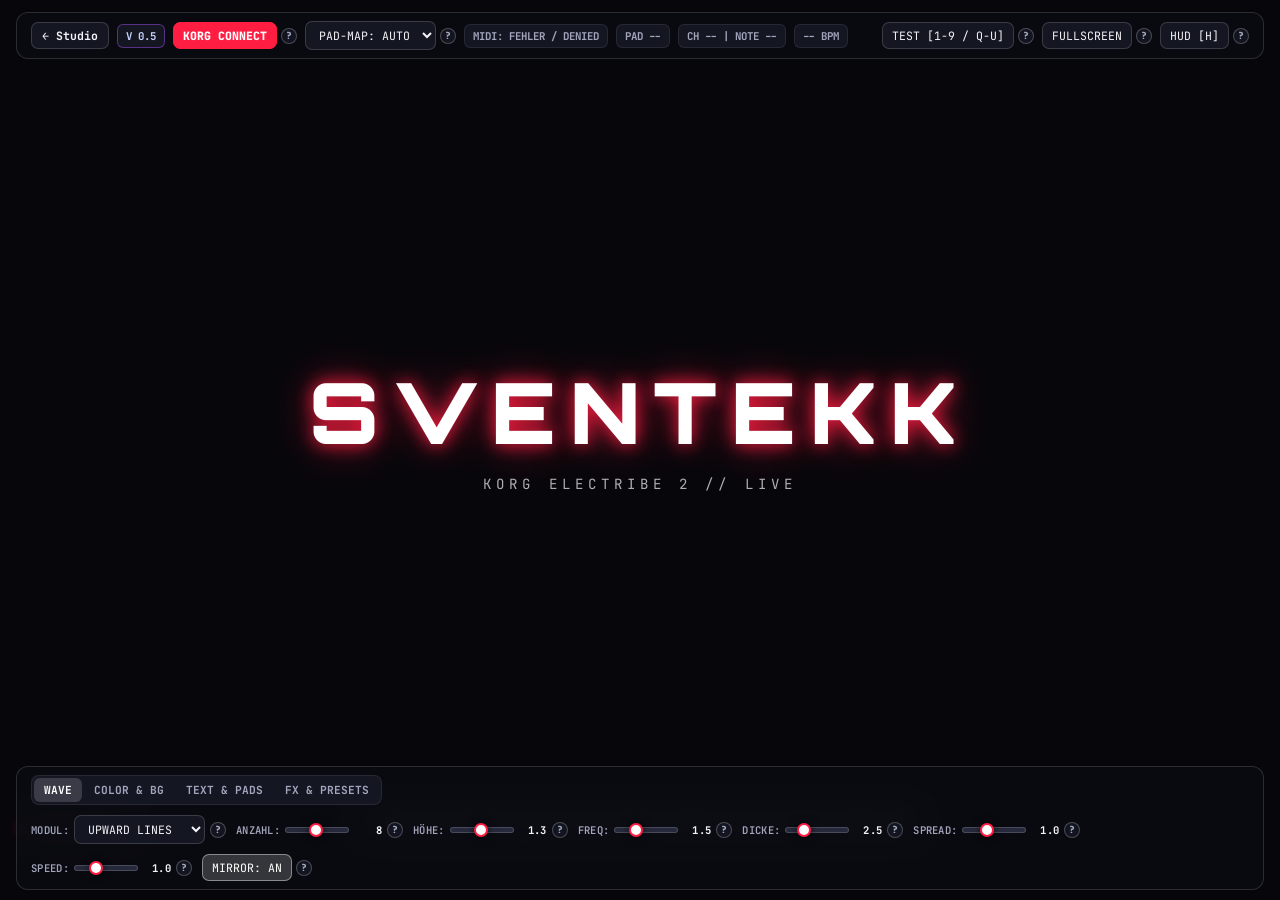
==== commit 4b214927: "Add files via upload" ====
--- a/korg-live.html
+++ b/korg-live.html
@@ -259,6 +259,30 @@
     .hud-top { top: 12px; }
     .hud-bottom { bottom: 10px; }
 
+    body.hud-hidden {
+      cursor: none;
+    }
+
+    #korg-watermark {
+      position: fixed;
+      left: 18px;
+      bottom: 64px;
+      z-index: 4;
+      pointer-events: none;
+      user-select: none;
+      font-family: 'Orbitron', sans-serif;
+      font-size: 0.85rem;
+      font-weight: 900;
+      letter-spacing: 0.24em;
+      color: rgba(255, 255, 255, 0.22);
+      text-shadow: 0 0 12px color-mix(in srgb, var(--accent) 45%, transparent);
+      transition: bottom 0.2s ease;
+    }
+
+    body.hud-hidden #korg-watermark {
+      bottom: 14px;
+    }
+
     body.hud-hidden .hud {
       opacity: 0;
       pointer-events: none;
@@ -461,6 +485,68 @@
       border: 1px solid rgba(255, 255, 255, 0.16);
     }
     a.back-btn:hover { border-color: rgba(255, 255, 255, 0.36); }
+
+    .korg-help-wrap {
+      display: inline-flex;
+      align-items: center;
+      gap: 4px;
+    }
+
+    .korg-help-btn {
+      display: inline-flex;
+      align-items: center;
+      justify-content: center;
+      width: 16px;
+      height: 16px;
+      min-width: 16px;
+      padding: 0;
+      border-radius: 50%;
+      border: 1px solid rgba(255, 255, 255, 0.24);
+      background: rgba(20, 22, 34, 0.9);
+      color: var(--muted);
+      font-size: 0.62rem;
+      font-weight: 800;
+      line-height: 1;
+      cursor: pointer;
+    }
+
+    .korg-help-btn:hover,
+    .korg-help-btn.active {
+      border-color: var(--accent);
+      color: #ffffff;
+      background: color-mix(in srgb, var(--accent) 26%, #141622);
+    }
+
+    .korg-help-bar {
+      display: none;
+      width: 100%;
+      align-items: center;
+      justify-content: space-between;
+      gap: 10px;
+      background: rgba(16, 18, 28, 0.96);
+      border: 1px solid color-mix(in srgb, var(--accent) 55%, rgba(255, 255, 255, 0.16));
+      border-radius: 8px;
+      padding: 6px 10px;
+      font-size: 0.72rem;
+      color: #e6e8f4;
+      line-height: 1.35;
+    }
+
+    .korg-help-bar.open {
+      display: flex;
+    }
+
+    .korg-help-close {
+      background: transparent;
+      border: 1px solid rgba(255, 255, 255, 0.16);
+      color: var(--muted);
+      padding: 1px 6px;
+      border-radius: 5px;
+      font-size: 0.8rem;
+      line-height: 1.2;
+      cursor: pointer;
+      flex: 0 0 auto;
+    }
   </style>
 </head>
 <body>
@@ -476,6 +562,7 @@
       <div id="sub-tag">KORG ELECTRIBE 2 // LIVE</div>
       <div id="pad-callout">PAD 01 · LINES + SHAKE</div>
     </div>
+    <div id="korg-watermark" aria-hidden="true">SVENTEKK</div>
   </div>
 
   <!-- 16-Pad Streifen -->
@@ -485,6 +572,7 @@
   <div class="hud hud-top">
     <div class="group">
       <a href="index.html" class="back-btn">← Studio</a>
+      <span class="status-pill" style="color:#c7d2fe; border-color:rgba(168,85,247,0.45);">V 0.5</span>
       <button id="btn-midi" class="primary">KORG CONNECT</button>
       <select id="select-padmap" title="Wie Korg-Pads erkannt werden">
         <option value="auto">PAD-MAP: AUTO</option>
@@ -506,6 +594,10 @@
 
   <!-- Bottom Bar -->
   <div class="hud hud-bottom">
+    <div id="korg-help-bar" class="korg-help-bar" role="status">
+      <span id="korg-help-text"></span>
+      <button type="button" class="korg-help-close" id="btn-korg-help-close" aria-label="Hilfe schließen">&times;</button>
+    </div>
     <div class="tab-bar">
       <button class="tab-btn active" data-tab="wave">WAVE</button>
       <button class="tab-btn" data-tab="color">COLOR & BG</button>
@@ -630,6 +722,9 @@
       <label>NAME:
         <input type="text" id="input-name" value="SVENTEKK" maxlength="20" style="width:95px;" />
       </label>
+      <label>SUB:
+        <input type="text" id="input-sub" value="KORG ELECTRIBE 2 // LIVE" maxlength="36" style="width:145px;" />
+      </label>
       <label>FONT:
         <select id="select-font">
           <option value="'Orbitron', sans-serif">ORBITRON</option>
@@ -650,8 +745,20 @@
     <!-- Tab 4: FX & Presets -->
     <div class="tab-panel" id="panel-fx">
       <button id="btn-audio">AUDIO IN</button>
+      <label>GAIN:
+        <input type="range" id="range-audiogain" min="0.3" max="3.0" step="0.1" value="1.0" />
+        <span class="val" id="val-audiogain">1.0</span>
+      </label>
       <button id="btn-strobe">STROBE: AUS</button>
       <button id="btn-shake-master" class="active-toggle">SHAKE MASTER: AN</button>
+      <button id="btn-wakelock" title="Bildschirm wach halten">WAKE LOCK: AUS</button>
+      <select id="select-theme">
+        <option value="">THEME...</option>
+        <option value="hardtekk">HARDTEKK RED</option>
+        <option value="cyber">CYBER TEAL</option>
+        <option value="toxic">UPTEMPO TOXIC</option>
+        <option value="purple">DARK PURPLE</option>
+      </select>
       <select id="select-preset">
         <option value="">PRESET...</option>
         <option value="slot1">SLOT 1</option>
@@ -680,6 +787,7 @@
     const bpmDisplay = document.getElementById('bpm-display');
 
     const inputName = document.getElementById('input-name');
+    const inputSub = document.getElementById('input-sub');
     const selectFont = document.getElementById('select-font');
     const selectShape = document.getElementById('select-shape');
     const selectColorMode = document.getElementById('select-colormode');
@@ -696,6 +804,7 @@
     const rangeBgGlow = document.getElementById('range-bgglow');
     const rangeTrail = document.getElementById('range-trail');
     const rangeBaseY = document.getElementById('range-basey');
+    const rangeAudioGain = document.getElementById('range-audiogain');
 
     const valCount = document.getElementById('val-count');
     const valHeight = document.getElementById('val-height');
@@ -707,6 +816,7 @@
     const valBgGlow = document.getElementById('val-bgglow');
     const valTrail = document.getElementById('val-trail');
     const valBaseY = document.getElementById('val-basey');
+    const valAudioGain = document.getElementById('val-audiogain');
 
     const inputColor = document.getElementById('input-color');
     const inputColor2 = document.getElementById('input-color2');
@@ -752,6 +862,7 @@
     let waveSpeed = parseFloat(rangeSpeed.value);
     let trailAlpha = parseFloat(rangeTrail.value);
     let baseLineRatio = parseFloat(rangeBaseY.value);
+    let audioGain = parseFloat(rangeAudioGain.value);
     let waveShape = selectShape.value;
 
     let mirrorEnabled = true;
@@ -764,6 +875,11 @@
 
     let analyser = null;
     let audioData = null;
+    let audioStream = null;
+    let audioCtx = null;
+    let audioSource = null;
+    let audioEnabled = false;
+    let audioBusy = false;
     let midiAccessInstance = null;
 
     const channelLastNote = new Map();
@@ -1158,6 +1274,7 @@
         speed: waveSpeed,
         trail: trailAlpha,
         baseY: baseLineRatio,
+        audioGain,
         mirrorEnabled,
         calloutEnabled,
         bgColor,
@@ -1178,7 +1295,9 @@
       if (!cfg) return;
       inputName.value = cfg.name ?? 'SVENTEKK';
       artistTitle.textContent = inputName.value || ' ';
-      subTag.textContent = cfg.sub ?? 'KORG ELECTRIBE 2 // LIVE';
+      const subVal = cfg.sub ?? 'KORG ELECTRIBE 2 // LIVE';
+      if (inputSub) inputSub.value = subVal;
+      subTag.textContent = subVal;
       selectFont.value = cfg.font ?? "'Orbitron', sans-serif";
       artistTitle.style.fontFamily = selectFont.value;
       selectShape.value = cfg.shape ?? 'upward-lines';
@@ -1226,6 +1345,10 @@
       baseLineRatio = cfg.baseY ?? 1.0;
       rangeBaseY.value = baseLineRatio;
       valBaseY.textContent = baseLineRatio.toFixed(2);
+
+      audioGain = cfg.audioGain ?? 1.0;
+      rangeAudioGain.value = audioGain;
+      valAudioGain.textContent = audioGain.toFixed(1);
 
       mirrorEnabled = cfg.mirrorEnabled !== undefined ? !!cfg.mirrorEnabled : true;
       btnMirror.textContent = `MIRROR: ${mirrorEnabled ? 'AN' : 'AUS'}`;
@@ -1278,6 +1401,90 @@
         padIndicator.textContent = `LOADED ${selectPreset.value.toUpperCase()}`;
       }
     });
+
+    if (inputSub) {
+      inputSub.addEventListener('input', () => {
+        subTag.textContent = inputSub.value || 'KORG ELECTRIBE 2 // LIVE';
+      });
+    }
+
+    rangeAudioGain.addEventListener('input', () => {
+      audioGain = parseFloat(rangeAudioGain.value);
+      valAudioGain.textContent = audioGain.toFixed(1);
+    });
+
+    const QUICK_THEMES = {
+      hardtekk: { shape: 'upward-lines', colorMode: 'single', bgMode: 'pulse', color: '#ff1e42', color2: '#00f5d4', bgColor: '#07070b', bgColor2: '#1c0714', strobeEnabled: false },
+      cyber:    { shape: 'harmonic', colorMode: 'duo', bgMode: 'neon', color: '#00f5d4', color2: '#a855f7', bgColor: '#050811', bgColor2: '#0b1829', strobeEnabled: false },
+      toxic:    { shape: 'zaag', colorMode: 'pad-mix', bgMode: 'gradient', color: '#39ff14', color2: '#facc15', bgColor: '#060c07', bgColor2: '#11220c', strobeEnabled: false },
+      purple:   { shape: 'pulse-arc', colorMode: 'spectrum', bgMode: 'pulse', color: '#a855f7', color2: '#ff2a85', bgColor: '#090612', bgColor2: '#22092e', strobeEnabled: false }
+    };
+
+    const selectTheme = document.getElementById('select-theme');
+    if (selectTheme) {
+      selectTheme.addEventListener('change', () => {
+        const th = QUICK_THEMES[selectTheme.value];
+        if (!th) return;
+        applyConfig({ ...getCurrentConfig(), ...th });
+        padIndicator.textContent = `THEME ${selectTheme.value.toUpperCase()}`;
+        saveAutoConfig();
+        selectTheme.value = '';
+      });
+    }
+
+    let wakeLockSentinel = null;
+    const btnWakeLock = document.getElementById('btn-wakelock');
+    async function toggleWakeLock() {
+      if (!('wakeLock' in navigator)) {
+        alert('Wake Lock wird von diesem Browser nicht unterstützt.');
+        return;
+      }
+      if (wakeLockSentinel) {
+        try { await wakeLockSentinel.release(); } catch (e) {}
+        wakeLockSentinel = null;
+        if (btnWakeLock) {
+          btnWakeLock.textContent = 'WAKE LOCK: AUS';
+          btnWakeLock.classList.remove('active-toggle');
+        }
+        return;
+      }
+      try {
+        wakeLockSentinel = await navigator.wakeLock.request('screen');
+        wakeLockSentinel.addEventListener('release', () => {
+          wakeLockSentinel = null;
+          if (btnWakeLock) {
+            btnWakeLock.textContent = 'WAKE LOCK: AUS';
+            btnWakeLock.classList.remove('active-toggle');
+          }
+        });
+        if (btnWakeLock) {
+          btnWakeLock.textContent = 'WAKE LOCK: AN';
+          btnWakeLock.classList.add('active-toggle');
+        }
+      } catch (e) {
+        alert('Wake Lock nicht aktivierbar: ' + e.message);
+      }
+    }
+    if (btnWakeLock) btnWakeLock.addEventListener('click', toggleWakeLock);
+
+    let autoSaveTimer = null;
+    function saveAutoConfig() {
+      try {
+        localStorage.setItem('sventekk_korg_live_autosave', JSON.stringify(getCurrentConfig()));
+      } catch (e) {}
+    }
+    document.querySelector('.hud-bottom')?.addEventListener('input', () => {
+      clearTimeout(autoSaveTimer);
+      autoSaveTimer = setTimeout(saveAutoConfig, 250);
+    });
+    document.querySelector('.hud-bottom')?.addEventListener('change', saveAutoConfig);
+    document.querySelector('.hud-bottom')?.addEventListener('click', (e) => {
+      if (e.target && e.target.tagName === 'BUTTON') setTimeout(saveAutoConfig, 50);
+    });
+    try {
+      const savedAuto = localStorage.getItem('sventekk_korg_live_autosave');
+      if (savedAuto) applyConfig(JSON.parse(savedAuto));
+    } catch (e) {}
 
     function triggerPad(padIndex, velocity = 115, note = 36) {
       const idx = ((padIndex % NUM_PADS) + NUM_PADS) % NUM_PADS;
@@ -1432,21 +1639,108 @@
       }
     }
 
-    document.getElementById('btn-audio').addEventListener('click', async () => {
+    const btnAudio = document.getElementById('btn-audio');
+
+    async function stopAudioIn() {
+      audioEnabled = false;
+      analyser = null;
+      audioData = null;
+
+      if (audioSource) {
+        try { audioSource.disconnect(); } catch (e) {}
+        audioSource = null;
+      }
+
+      if (audioStream) {
+        try {
+          audioStream.getTracks().forEach((track) => {
+            try { track.stop(); } catch (e) {}
+          });
+        } catch (e) {}
+        audioStream = null;
+      }
+
+      if (audioCtx) {
+        const ctxToClose = audioCtx;
+        audioCtx = null;
+        try {
+          if (ctxToClose.state !== 'closed') {
+            await ctxToClose.close();
+          }
+        } catch (e) {}
+      }
+
+      if (btnAudio) {
+        btnAudio.textContent = 'AUDIO IN';
+        btnAudio.classList.remove('active-toggle');
+      }
+    }
+
+    async function startAudioIn() {
+      if (!navigator.mediaDevices || !navigator.mediaDevices.getUserMedia) {
+        throw new Error('getUserMedia wird von diesem Browser nicht unterstützt.');
+      }
+
+      let stream;
       try {
-        const stream = await navigator.mediaDevices.getUserMedia({ audio: true });
-        const audioCtx = new (window.AudioContext || window.webkitAudioContext)();
-        const src = audioCtx.createMediaStreamSource(stream);
-        analyser = audioCtx.createAnalyser();
-        analyser.fftSize = 128;
-        audioData = new Uint8Array(analyser.frequencyBinCount);
-        src.connect(analyser);
-        const btnAudio = document.getElementById('btn-audio');
+        stream = await navigator.mediaDevices.getUserMedia({
+          audio: {
+            echoCancellation: false,
+            noiseSuppression: false,
+            autoGainControl: false
+          }
+        });
+      } catch (e) {
+        stream = await navigator.mediaDevices.getUserMedia({ audio: true });
+      }
+
+      const Ctx = window.AudioContext || window.webkitAudioContext;
+      const ctx = new Ctx();
+      if (ctx.state === 'suspended') {
+        await ctx.resume();
+      }
+
+      const src = ctx.createMediaStreamSource(stream);
+      const nextAnalyser = ctx.createAnalyser();
+      nextAnalyser.fftSize = 128;
+      nextAnalyser.smoothingTimeConstant = 0.72;
+      src.connect(nextAnalyser);
+
+      audioStream = stream;
+      audioCtx = ctx;
+      audioSource = src;
+      analyser = nextAnalyser;
+      audioData = new Uint8Array(nextAnalyser.frequencyBinCount);
+      audioEnabled = true;
+
+      if (btnAudio) {
         btnAudio.textContent = 'AUDIO: ON';
         btnAudio.classList.add('active-toggle');
+      }
+    }
+
+    btnAudio.addEventListener('click', async () => {
+      if (audioBusy) return;
+      audioBusy = true;
+      btnAudio.disabled = true;
+
+      try {
+        if (audioEnabled || audioStream || audioCtx) {
+          await stopAudioIn();
+        } else {
+          await startAudioIn();
+        }
       } catch (err) {
-        alert('Audio-Zugriff fehlgeschlagen: ' + err.message);
-      }
+        await stopAudioIn();
+        alert('Audio-Zugriff fehlgeschlagen: ' + (err && err.message ? err.message : err));
+      } finally {
+        audioBusy = false;
+        btnAudio.disabled = false;
+      }
+    });
+
+    window.addEventListener('beforeunload', () => {
+      stopAudioIn();
     });
 
     applyBackgroundStyle();
@@ -1489,13 +1783,13 @@
       if (analyser && audioData) {
         analyser.getByteFrequencyData(audioData);
         for (let i = 0; i < NUM_PADS; i++) {
-          const val = (audioData[i] || 0) / 255;
-          if (val > 0.35) {
+          const val = Math.min(1.5, ((audioData[i] || 0) / 255) * audioGain);
+          if (val > 0.30) {
             if (pads[i].linesOn) {
               pads[i].energy = Math.max(pads[i].energy, val * 1.15);
             }
             if (pads[i].shakeOn && shakeMasterEnabled && val > 0.72) {
-              shakeImpulse = Math.max(shakeImpulse, val * 0.85);
+              shakeImpulse = Math.max(shakeImpulse, Math.min(1.2, val * 0.85));
             }
           }
         }
@@ -1764,6 +2058,158 @@
       requestAnimationFrame(render);
     }
 
+    const KORG_HELP_TEXTS = {
+      de: {
+        'btn-midi': 'KORG CONNECT: Verbindet deine Korg Electribe 2 per Web MIDI mit dem Visualizer.',
+        'select-padmap': 'PAD-MAP: Legt fest, ob Pads über MIDI-Kanal (1–16), Noten-Tonhöhe oder automatisch erkannt werden.',
+        'btn-test-pad': 'TEST: Löst einen zufälligen Pad-Treffer aus (auch über Tasten 1–9 und Q–U spielbar).',
+        'btn-fullscreen': 'FULLSCREEN: Schaltet den Visualizer in den Vollbildmodus.',
+        'btn-hide-hud': 'HUD [H]: Blendet alle Menüs und den Mauszeiger für Live-Shows aus (Taste H zum Ein-/Ausblenden).',
+
+        'select-shape': 'MODUL: Wählt die Wellenform / Grafik-Darstellung (Linien, Ribbon, Dual Sine, Matrix Bars, Zaag).',
+        'range-count': 'ANZAHL: Wie viele parallele Wellen/Linien gleichzeitig gezeichnet werden (1–16).',
+        'range-height': 'HÖHE: Verstärkt den Ausschlag der Wellen bei jedem Pad-Treffer.',
+        'range-freq': 'FREQ: Wie eng oder weit die Schwingungen der Wellen gezeichnet werden.',
+        'range-width': 'DICKE: Strichstärke der gezeichneten Linien.',
+        'range-spread': 'SPREAD: Abstand zwischen den einzelnen Linien bzw. Ebenen.',
+        'range-speed': 'SPEED: Bewegungsgeschwindigkeit der Wellen-Animation.',
+        'btn-mirror': 'MIRROR: Spiegelt die Wellen zusätzlich nach unten/oben.',
+
+        'select-colormode': 'WAVE-FARBE: Single (Farbe 1), 16-Pad Mix (pro Pad eigene Neon-Farbe), Duo (Farbe 1+2) oder Spectrum.',
+        'input-color': 'FARBE 1: Hauptfarbe für Wellen, Logo-Glow und Akzente.',
+        'input-color2': 'FARBE 2: Zweite Farbe für Duo-Modus.',
+        'select-bgmode': 'BG-MODUS: Normal, Farbverlauf, Neon Glow oder Kick-Pulse (Hintergrund blitzt im Takt).',
+        'input-bg': 'BG 1: Primäre Hintergrundfarbe.',
+        'input-bg2': 'BG 2: Zweite Hintergrundfarbe für Verlauf & Glow.',
+        'range-bgangle': 'WINKEL: Richtung des Hintergrund-Farbverlaufs in Grad.',
+        'range-bgglow': 'BG-GLOW: Stärke des Hintergrund-Leuchtens.',
+        'range-trail': 'TRAIL: Nachleucht-Dauer der Wellen (kleiner = längere Schweife, größer = kürzer).',
+        'range-basey': 'BASIS Y: Vertikale Position der Bodenlinie (z. B. für Upward Lines).',
+
+        'input-name': 'NAME: Dein Artist-/DJ-Name groß in der Mitte.',
+        'input-sub': 'SUB: Untertitel direkt unter deinem Namen.',
+        'select-font': 'FONT: Schriftart für dein zentrales Logo.',
+        'pad-routing-list': 'PAD-ROUTING (1–16): L = Pad bewegt Linien, S = Pad löst Screen-Shake aus, R = Zufällige Position.',
+        'btn-preset-kickshake': 'PAD 1 SHAKE: Setzt Shake nur auf Pad 1 (Kick) und Linien auf alle 16 Pads.',
+        'btn-all-rand': 'RND POS: Schaltet zufällige Positionen für alle Pads ein oder aus.',
+        'btn-callout-toggle': 'PAD-POPUP: Zeigt beim Anschlag kurz an, welches Pad getriggert wurde.',
+        'btn-pads-toggle': '16-PADS: Blendet die 16 Pad-Tasten über der Leiste ein oder aus.',
+
+        'btn-audio': 'AUDIO IN: Aktiviert/deaktiviert Mikrofon oder Korg Line-In, damit der Visualizer auf Musik reagiert.',
+        'range-audiogain': 'GAIN: Empfindlichkeit für AUDIO IN (hochdrehen bei leisem Line-In, runter bei Übersteuerung).',
+        'btn-strobe': 'STROBE: Kurzer Stroboskop-Blitz bei starken Kick-Treffern.',
+        'btn-shake-master': 'SHAKE MASTER: Erlaubt oder blockiert Bildschirm-Wackeln global.',
+        'btn-wakelock': 'WAKE LOCK: Verhindert, dass der Bildschirm während eines Live-Sets ausgeht.',
+        'select-theme': 'THEME: Lädt mit 1 Klick fertige Farb- und Wellen-Styles.',
+        'select-preset': 'PRESET: Lädt deine gespeicherten Settings aus Slot 1, 2 oder 3.',
+        'btn-save-preset': 'SAVE: Speichert alle aktuellen Einstellungen in den gewählten Slot.'
+      },
+      en: {
+        'btn-midi': 'KORG CONNECT: Connects your Korg Electribe 2 via Web MIDI to the visualizer.',
+        'select-padmap': 'PAD-MAP: Chooses whether pads are mapped by MIDI channel (1–16), note pitch or auto.',
+        'btn-test-pad': 'TEST: Triggers a random pad hit (also playable with keys 1–9 and Q–U).',
+        'btn-fullscreen': 'FULLSCREEN: Switches the visualizer into fullscreen mode.',
+        'btn-hide-hud': 'HUD [H]: Hides all menus and the mouse cursor for live shows (press H to toggle).',
+
+        'select-shape': 'MODULE: Selects the wave / graphic style (Lines, Ribbon, Dual Sine, Matrix Bars, Zaag).',
+        'range-count': 'COUNT: Number of parallel waves/lines drawn at once (1–16).',
+        'range-height': 'HEIGHT: Boosts the wave amplitude on each pad hit.',
+        'range-freq': 'FREQ: Controls how tight or wide the wave oscillations appear.',
+        'range-width': 'WIDTH: Stroke thickness of the drawn lines.',
+        'range-spread': 'SPREAD: Spacing between individual lines or layers.',
+        'range-speed': 'SPEED: Animation speed of the moving waves.',
+        'btn-mirror': 'MIRROR: Mirrors the waves vertically.',
+
+        'select-colormode': 'WAVE COLOR: Single (Color 1), 16-Pad Mix (neon per pad), Duo (1+2) or Spectrum.',
+        'input-color': 'COLOR 1: Main color for waves, logo glow and accents.',
+        'input-color2': 'COLOR 2: Secondary color for Duo mode.',
+        'select-bgmode': 'BG MODE: Solid, Gradient, Neon Glow or Kick Pulse (reacts to kicks).',
+        'input-bg': 'BG 1: Primary background color.',
+        'input-bg2': 'BG 2: Secondary background color for gradients & glow.',
+        'range-bgangle': 'ANGLE: Direction of the background gradient in degrees.',
+        'range-bgglow': 'BG GLOW: Intensity of the background glow.',
+        'range-trail': 'TRAIL: Persistence/afterglow of the waves (lower = longer trails).',
+        'range-basey': 'BASE Y: Vertical baseline position (e.g. for Upward Lines).',
+
+        'input-name': 'NAME: Your artist/DJ name displayed in the center.',
+        'input-sub': 'SUB: Subtitle directly underneath your name.',
+        'select-font': 'FONT: Font family for the center title.',
+        'pad-routing-list': 'PAD ROUTING (1–16): L = Move lines, S = Trigger screen shake, R = Random position.',
+        'btn-preset-kickshake': 'PAD 1 SHAKE: Sets shake only on Pad 1 (Kick) and lines on all 16 pads.',
+        'btn-all-rand': 'RND POS: Toggles random positions for all pads.',
+        'btn-callout-toggle': 'PAD POPUP: Briefly displays which pad was triggered.',
+        'btn-pads-toggle': '16-PADS: Shows or hides the 16 pad buttons above the bar.',
+
+        'btn-audio': 'AUDIO IN: Enables/disables mic or Korg line-in so visuals react to audio.',
+        'range-audiogain': 'GAIN: Sensitivity for AUDIO IN (turn up for quiet line-in, down if clipping).',
+        'btn-strobe': 'STROBE: Flash effect on heavy kick hits.',
+        'btn-shake-master': 'SHAKE MASTER: Globally enables or disables screen shake.',
+        'btn-wakelock': 'WAKE LOCK: Keeps your screen from turning off during a live set.',
+        'select-theme': 'THEME: Loads ready-to-use color & wave themes in 1 click.',
+        'select-preset': 'PRESET: Loads your saved settings from Slot 1, 2 or 3.',
+        'btn-save-preset': 'SAVE: Saves all current settings into the selected slot.'
+      }
+    };
+
+    function initKorgHelp() {
+      const helpBar = document.getElementById('korg-help-bar');
+      const helpText = document.getElementById('korg-help-text');
+      const helpClose = document.getElementById('btn-korg-help-close');
+      if (!helpBar || !helpText) return;
+
+      let lang = 'de';
+      try {
+        if (localStorage.getItem('sventekk_lang_v1') === 'en') lang = 'en';
+      } catch (e) {}
+      const dict = KORG_HELP_TEXTS[lang] || KORG_HELP_TEXTS.de;
+      let activeKey = null;
+
+      function closeHelp() {
+        activeKey = null;
+        helpBar.classList.remove('open');
+        document.querySelectorAll('.korg-help-btn.active').forEach((b) => b.classList.remove('active'));
+      }
+
+      if (helpClose) helpClose.addEventListener('click', closeHelp);
+
+      Object.keys(dict).forEach((id) => {
+        const el = document.getElementById(id);
+        if (!el) return;
+
+        const btn = document.createElement('button');
+        btn.type = 'button';
+        btn.className = 'korg-help-btn';
+        btn.textContent = '?';
+        btn.setAttribute('aria-label', 'Info');
+
+        btn.addEventListener('click', (e) => {
+          e.preventDefault();
+          e.stopPropagation();
+          if (activeKey === id && helpBar.classList.contains('open')) {
+            closeHelp();
+            return;
+          }
+          closeHelp();
+          activeKey = id;
+          helpText.textContent = dict[id];
+          helpBar.classList.add('open');
+          btn.classList.add('active');
+        });
+
+        const labelHost = el.closest('label');
+        if (labelHost) {
+          labelHost.appendChild(btn);
+        } else {
+          const wrap = document.createElement('span');
+          wrap.className = 'korg-help-wrap';
+          el.parentNode.insertBefore(wrap, el);
+          wrap.appendChild(el);
+          wrap.appendChild(btn);
+        }
+      });
+    }
+
+    initKorgHelp();
     render();
   </script>
 </body>
